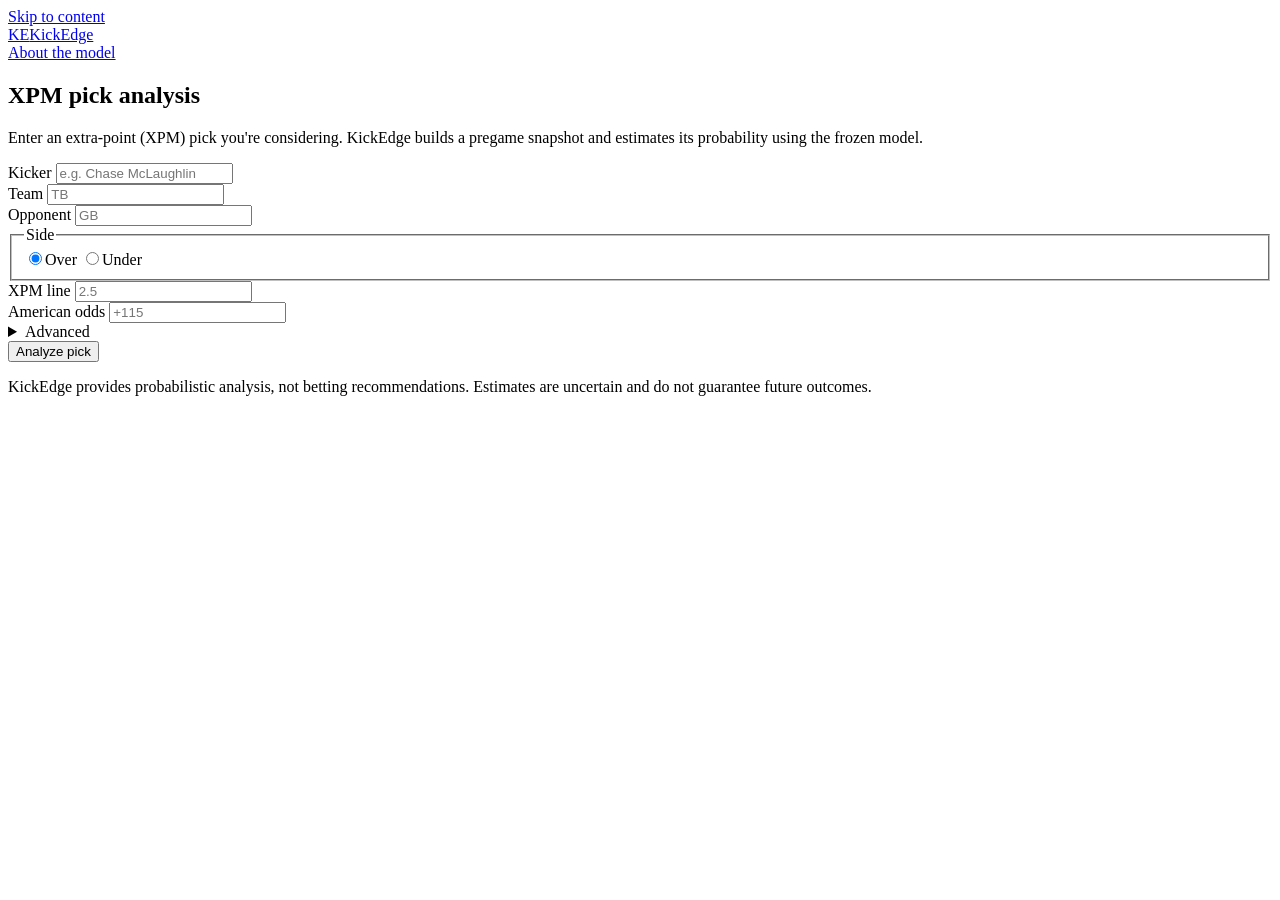
==== kickedge/web/static/index.html @ 9a16237f "feat: add KickEdge web API and pick analysis UI FastAPI layer over the 7B pipeline and 7A engine: he" ====
<!doctype html>
<html lang="en">
<head>
<meta charset="utf-8">
<meta name="viewport" content="width=device-width, initial-scale=1">
<meta name="color-scheme" content="dark light">
<title>KickEdge</title>
<meta name="description" content="Pregame probability analysis for an extra-point (XPM) pick you are considering.">
<link rel="stylesheet" href="/static/style.css">
<link rel="icon" href="/static/favicon.svg" type="image/svg+xml">
<script src="/static/app.js" defer></script>
</head>
<body>
<a class="skip" href="#main">Skip to content</a>
<header class="top">
  <div class="wrap top-row">
    <a class="brand" href="/" aria-label="KickEdge home"><span class="mark" aria-hidden="true">KE</span>KickEdge</a>
    <nav aria-label="Primary"><a href="/about">About the model</a></nav>
  </div>
</header>

<main id="main" class="wrap">
  <section class="intro">
    <h1>XPM pick analysis</h1>
    <p>Enter an extra-point (XPM) pick you're considering. KickEdge builds a pregame snapshot and estimates its probability using the frozen model.</p>
  </section>

  <form id="pick" class="card form" novalidate>
    <div class="grid">
      <div class="field span2">
        <label for="kicker">Kicker</label>
        <input id="kicker" name="kicker" required autocomplete="off" placeholder="e.g. Chase McLaughlin" maxlength="60">
      </div>
      <div class="field">
        <label for="team">Team</label>
        <input id="team" name="team" required placeholder="TB" maxlength="3" autocapitalize="characters" autocomplete="off">
      </div>
      <div class="field">
        <label for="opponent">Opponent</label>
        <input id="opponent" name="opponent" required placeholder="GB" maxlength="3" autocapitalize="characters" autocomplete="off">
      </div>
      <fieldset class="field side">
        <legend>Side</legend>
        <div class="seg">
          <input type="radio" id="side-over" name="side" value="over" checked><label for="side-over">Over</label>
          <input type="radio" id="side-under" name="side" value="under"><label for="side-under">Under</label>
        </div>
      </fieldset>
      <div class="field">
        <label for="line">XPM line</label>
        <input id="line" name="line" required inputmode="decimal" placeholder="2.5" maxlength="4">
      </div>
      <div class="field">
        <label for="odds">American odds</label>
        <input id="odds" name="odds" required inputmode="numeric" placeholder="+115" maxlength="6">
      </div>
    </div>

    <details class="advanced">
      <summary>Advanced</summary>
      <div class="grid">
        <div class="field"><label for="season">Season</label><input id="season" name="season" inputmode="numeric" placeholder="auto" maxlength="4"></div>
        <div class="field"><label for="week">Week</label><input id="week" name="week" inputmode="numeric" placeholder="auto" maxlength="2"></div>
        <div class="field span2"><label for="game_id">Game ID</label><input id="game_id" name="game_id" placeholder="2026_04_GB_TB" maxlength="20" autocomplete="off"></div>
        <div class="field"><label for="over_odds">Over odds</label><input id="over_odds" name="over_odds" inputmode="numeric" placeholder="+115" maxlength="6"></div>
        <div class="field"><label for="under_odds">Under odds</label><input id="under_odds" name="under_odds" inputmode="numeric" placeholder="-145" maxlength="6"></div>
      </div>
      <p class="hint">Supply both sides of the same quote to see the no-vig comparison.</p>
      <div class="checks">
        <label><input type="checkbox" name="include_weather" checked> Include weather context</label>
        <label><input type="checkbox" name="include_market"> Include market context (uses provider)</label>
        <label><input type="checkbox" name="refresh_data"> Refresh NFL data</label>
      </div>
    </details>

    <div class="actions">
      <button id="submit" type="submit">Analyze pick</button>
      <p id="status" class="status" role="status" aria-live="polite"></p>
    </div>
  </form>

  <div id="error" class="card error" role="alert" hidden></div>
  <div id="result" hidden></div>
</main>

<footer class="wrap foot">
  <p>KickEdge provides probabilistic analysis, not betting recommendations. Estimates are uncertain and do not guarantee future outcomes.</p>
</footer>
</body>
</html>
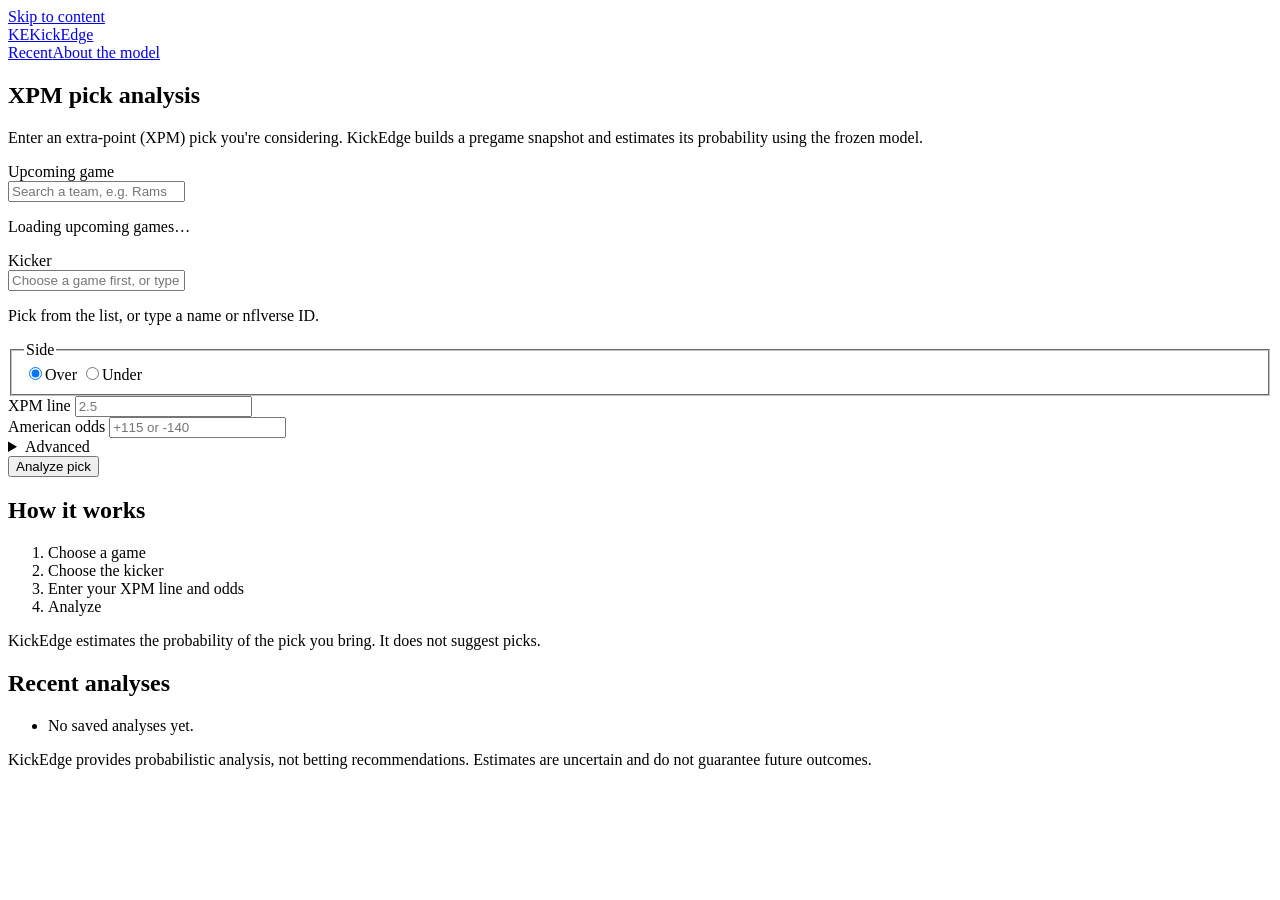
==== commit 81bcd2aa: "style: polish the KickEdge local interface Keyboard-accessible game and kicker comboboxes, reduced m" ====
--- a/kickedge/web/static/index.html
+++ b/kickedge/web/static/index.html
@@ -15,72 +15,108 @@
 <header class="top">
   <div class="wrap top-row">
     <a class="brand" href="/" aria-label="KickEdge home"><span class="mark" aria-hidden="true">KE</span>KickEdge</a>
-    <nav aria-label="Primary"><a href="/about">About the model</a></nav>
+    <nav aria-label="Primary"><a href="#recent">Recent</a><a href="/about">About the model</a></nav>
   </div>
 </header>
 
-<main id="main" class="wrap">
+<main id="main" class="wrap page">
   <section class="intro">
     <h1>XPM pick analysis</h1>
     <p>Enter an extra-point (XPM) pick you're considering. KickEdge builds a pregame snapshot and estimates its probability using the frozen model.</p>
   </section>
 
-  <form id="pick" class="card form" novalidate>
-    <div class="grid">
-      <div class="field span2">
+    <form id="pick" class="card form" novalidate>
+      <div class="field combo">
+        <label for="game">Upcoming game</label>
+        <div class="combo-box">
+          <input id="game" type="text" role="combobox" aria-autocomplete="list" aria-expanded="false"
+                 aria-controls="game-list" aria-describedby="game-hint" autocomplete="off" spellcheck="false"
+                 placeholder="Search a team, e.g. Rams">
+          <button type="button" class="clear" id="game-clear" aria-label="Clear selected game" hidden>&times;</button>
+          <ul id="game-list" role="listbox" aria-label="Upcoming games" hidden></ul>
+        </div>
+        <p id="game-hint" class="hint">Loading upcoming games…</p>
+      </div>
+
+      <div class="field combo">
         <label for="kicker">Kicker</label>
-        <input id="kicker" name="kicker" required autocomplete="off" placeholder="e.g. Chase McLaughlin" maxlength="60">
+        <div class="combo-box">
+          <input id="kicker" name="kicker" type="text" role="combobox" aria-autocomplete="list" aria-expanded="false"
+                 aria-controls="kicker-list" aria-describedby="kicker-hint" autocomplete="off" spellcheck="false"
+                 maxlength="60" placeholder="Choose a game first, or type a name">
+          <ul id="kicker-list" role="listbox" aria-label="Kickers" hidden></ul>
+        </div>
+        <p id="kicker-hint" class="hint">Pick from the list, or type a name or nflverse ID.</p>
       </div>
-      <div class="field">
-        <label for="team">Team</label>
-        <input id="team" name="team" required placeholder="TB" maxlength="3" autocapitalize="characters" autocomplete="off">
+
+      <fieldset class="field" id="kteam-field" hidden>
+        <legend>Kicker's team</legend>
+        <div class="seg" id="kteam"></div>
+      </fieldset>
+
+      <div class="row3">
+        <fieldset class="field side">
+          <legend>Side</legend>
+          <div class="seg">
+            <input type="radio" id="side-over" name="side" value="over" checked><label for="side-over">Over</label>
+            <input type="radio" id="side-under" name="side" value="under"><label for="side-under">Under</label>
+          </div>
+        </fieldset>
+        <div class="field">
+          <label for="line">XPM line</label>
+          <input id="line" name="line" required inputmode="decimal" placeholder="2.5" maxlength="4" autocomplete="off">
+        </div>
+        <div class="field">
+          <label for="odds">American odds</label>
+          <input id="odds" name="odds" required inputmode="text" placeholder="+115 or -140" maxlength="6" autocomplete="off">
+        </div>
       </div>
-      <div class="field">
-        <label for="opponent">Opponent</label>
-        <input id="opponent" name="opponent" required placeholder="GB" maxlength="3" autocapitalize="characters" autocomplete="off">
+
+      <details class="advanced" id="advanced">
+        <summary>Advanced</summary>
+        <p class="hint">Manual matchup, used only when no game is selected above. Team names and common abbreviations (LAR, JAC, WSH) are accepted.</p>
+        <div class="grid">
+          <div class="field"><label for="team">Team</label><input id="team" name="team" placeholder="e.g. LAR or Rams" maxlength="40" autocomplete="off"></div>
+          <div class="field"><label for="opponent">Opponent</label><input id="opponent" name="opponent" placeholder="e.g. PHI" maxlength="40" autocomplete="off"></div>
+          <div class="field"><label for="season">Season</label><input id="season" name="season" inputmode="numeric" placeholder="auto" maxlength="4"></div>
+          <div class="field"><label for="week">Week</label><input id="week" name="week" inputmode="numeric" placeholder="auto" maxlength="2"></div>
+          <div class="field span2"><label for="game_id">Game ID</label><input id="game_id" name="game_id" placeholder="2026_04_GB_TB" maxlength="20" autocomplete="off"></div>
+          <div class="field"><label for="over_odds">Over odds</label><input id="over_odds" name="over_odds" inputmode="text" placeholder="+115" maxlength="6"></div>
+          <div class="field"><label for="under_odds">Under odds</label><input id="under_odds" name="under_odds" inputmode="text" placeholder="-145" maxlength="6"></div>
+        </div>
+        <p class="hint">Supply both sides of the same quote to see the no-vig comparison.</p>
+        <div class="checks">
+          <label><input type="checkbox" name="include_weather" checked> Include weather context</label>
+          <label><input type="checkbox" name="include_market"> Include market context (uses provider)</label>
+          <label><input type="checkbox" name="refresh_data"> Refresh NFL data</label>
+        </div>
+      </details>
+
+      <div class="actions">
+        <button id="submit" type="submit">Analyze pick</button>
+        <p id="status" class="status" role="status" aria-live="polite"></p>
       </div>
-      <fieldset class="field side">
-        <legend>Side</legend>
-        <div class="seg">
-          <input type="radio" id="side-over" name="side" value="over" checked><label for="side-over">Over</label>
-          <input type="radio" id="side-under" name="side" value="under"><label for="side-under">Under</label>
-        </div>
-      </fieldset>
-      <div class="field">
-        <label for="line">XPM line</label>
-        <input id="line" name="line" required inputmode="decimal" placeholder="2.5" maxlength="4">
-      </div>
-      <div class="field">
-        <label for="odds">American odds</label>
-        <input id="odds" name="odds" required inputmode="numeric" placeholder="+115" maxlength="6">
-      </div>
-    </div>
-
-    <details class="advanced">
-      <summary>Advanced</summary>
-      <div class="grid">
-        <div class="field"><label for="season">Season</label><input id="season" name="season" inputmode="numeric" placeholder="auto" maxlength="4"></div>
-        <div class="field"><label for="week">Week</label><input id="week" name="week" inputmode="numeric" placeholder="auto" maxlength="2"></div>
-        <div class="field span2"><label for="game_id">Game ID</label><input id="game_id" name="game_id" placeholder="2026_04_GB_TB" maxlength="20" autocomplete="off"></div>
-        <div class="field"><label for="over_odds">Over odds</label><input id="over_odds" name="over_odds" inputmode="numeric" placeholder="+115" maxlength="6"></div>
-        <div class="field"><label for="under_odds">Under odds</label><input id="under_odds" name="under_odds" inputmode="numeric" placeholder="-145" maxlength="6"></div>
-      </div>
-      <p class="hint">Supply both sides of the same quote to see the no-vig comparison.</p>
-      <div class="checks">
-        <label><input type="checkbox" name="include_weather" checked> Include weather context</label>
-        <label><input type="checkbox" name="include_market"> Include market context (uses provider)</label>
-        <label><input type="checkbox" name="refresh_data"> Refresh NFL data</label>
-      </div>
-    </details>
-
-    <div class="actions">
-      <button id="submit" type="submit">Analyze pick</button>
-      <p id="status" class="status" role="status" aria-live="polite"></p>
-    </div>
-  </form>
+    </form>
 
   <div id="error" class="card error" role="alert" hidden></div>
   <div id="result" hidden></div>
+
+  <aside class="side-col" aria-label="Guide and recent analyses">
+    <section class="card guide" id="guide" aria-labelledby="guide-h">
+      <h2 id="guide-h">How it works</h2>
+      <ol>
+        <li>Choose a game</li>
+        <li>Choose the kicker</li>
+        <li>Enter your XPM line and odds</li>
+        <li>Analyze</li>
+      </ol>
+      <p class="hint">KickEdge estimates the probability of the pick you bring. It does not suggest picks.</p>
+    </section>
+    <section class="card recent" id="recent" aria-labelledby="recent-h">
+      <h2 id="recent-h">Recent analyses</h2>
+      <ul id="recent-list" class="recent-list"><li class="hint">No saved analyses yet.</li></ul>
+    </section>
+  </aside>
 </main>
 
 <footer class="wrap foot">
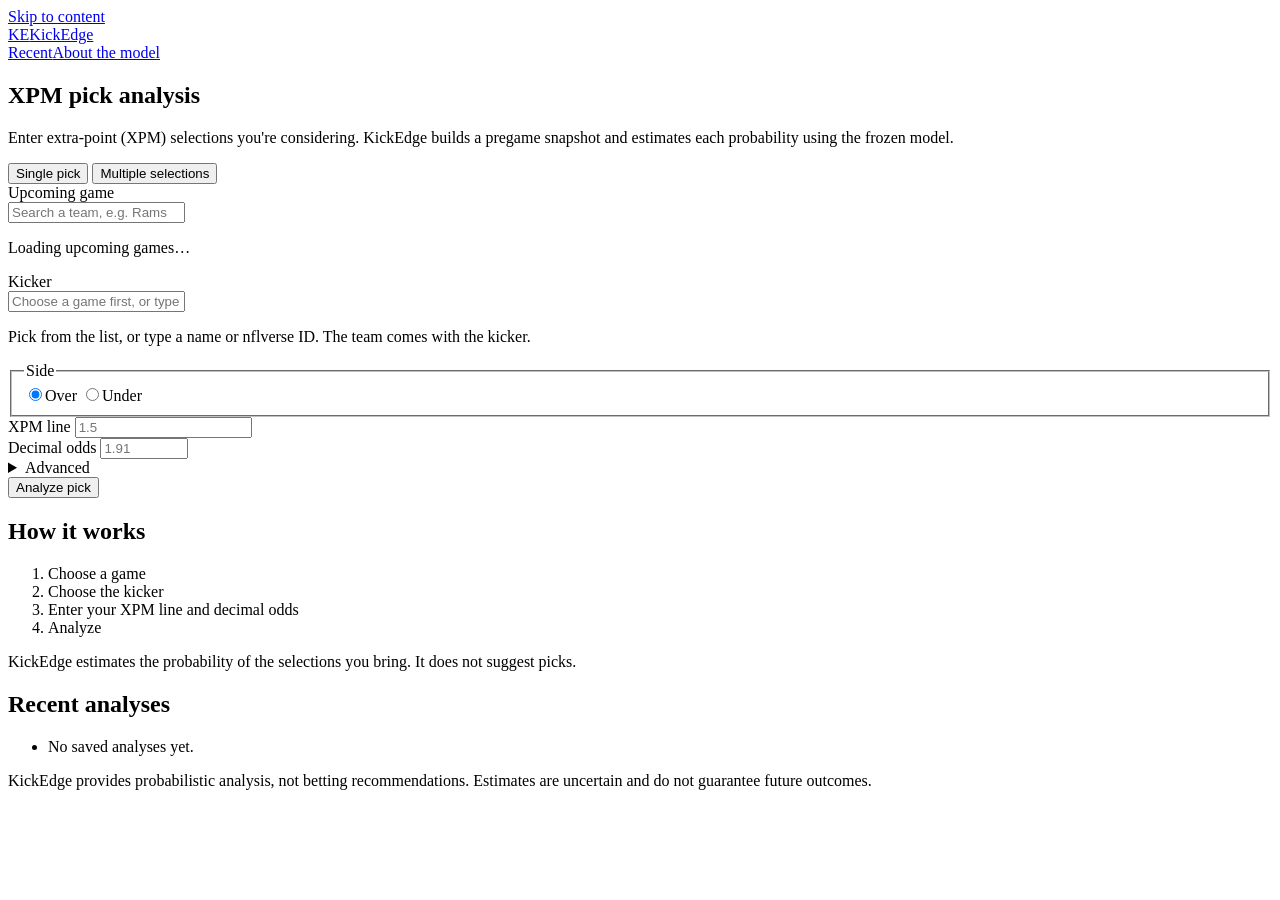
==== commit 07eed46e: "style: decimal odds, multiple selections and statistical feedback in the interface Single and Multip" ====
--- a/kickedge/web/static/index.html
+++ b/kickedge/web/static/index.html
@@ -5,7 +5,7 @@
 <meta name="viewport" content="width=device-width, initial-scale=1">
 <meta name="color-scheme" content="dark light">
 <title>KickEdge</title>
-<meta name="description" content="Pregame probability analysis for an extra-point (XPM) pick you are considering.">
+<meta name="description" content="Pregame probability analysis for extra-point (XPM) selections you are considering.">
 <link rel="stylesheet" href="/static/style.css">
 <link rel="icon" href="/static/favicon.svg" type="image/svg+xml">
 <script src="/static/app.js" defer></script>
@@ -22,9 +22,15 @@
 <main id="main" class="wrap page">
   <section class="intro">
     <h1>XPM pick analysis</h1>
-    <p>Enter an extra-point (XPM) pick you're considering. KickEdge builds a pregame snapshot and estimates its probability using the frozen model.</p>
+    <p>Enter extra-point (XPM) selections you're considering. KickEdge builds a pregame snapshot and estimates each probability using the frozen model.</p>
   </section>
 
+  <div class="tabs" role="tablist" aria-label="Analysis mode">
+    <button type="button" role="tab" id="tab-single" aria-controls="panel-single" aria-selected="true">Single pick</button>
+    <button type="button" role="tab" id="tab-multi" aria-controls="panel-multi" aria-selected="false" tabindex="-1">Multiple selections</button>
+  </div>
+
+  <section id="panel-single" class="panel" role="tabpanel" aria-labelledby="tab-single">
     <form id="pick" class="card form" novalidate>
       <div class="field combo">
         <label for="game">Upcoming game</label>
@@ -46,13 +52,8 @@
                  maxlength="60" placeholder="Choose a game first, or type a name">
           <ul id="kicker-list" role="listbox" aria-label="Kickers" hidden></ul>
         </div>
-        <p id="kicker-hint" class="hint">Pick from the list, or type a name or nflverse ID.</p>
+        <p id="kicker-hint" class="hint">Pick from the list, or type a name or nflverse ID. The team comes with the kicker.</p>
       </div>
-
-      <fieldset class="field" id="kteam-field" hidden>
-        <legend>Kicker's team</legend>
-        <div class="seg" id="kteam"></div>
-      </fieldset>
 
       <div class="row3">
         <fieldset class="field side">
@@ -64,11 +65,11 @@
         </fieldset>
         <div class="field">
           <label for="line">XPM line</label>
-          <input id="line" name="line" required inputmode="decimal" placeholder="2.5" maxlength="4" autocomplete="off">
+          <input id="line" name="line" required inputmode="decimal" placeholder="1.5" maxlength="4" autocomplete="off">
         </div>
         <div class="field">
-          <label for="odds">American odds</label>
-          <input id="odds" name="odds" required inputmode="text" placeholder="+115 or -140" maxlength="6" autocomplete="off">
+          <label for="odds">Decimal odds</label>
+          <input id="odds" name="odds" type="number" step="0.01" min="1.01" max="1000" required inputmode="decimal" placeholder="1.91" autocomplete="off" class="decimal">
         </div>
       </div>
 
@@ -81,8 +82,8 @@
           <div class="field"><label for="season">Season</label><input id="season" name="season" inputmode="numeric" placeholder="auto" maxlength="4"></div>
           <div class="field"><label for="week">Week</label><input id="week" name="week" inputmode="numeric" placeholder="auto" maxlength="2"></div>
           <div class="field span2"><label for="game_id">Game ID</label><input id="game_id" name="game_id" placeholder="2026_04_GB_TB" maxlength="20" autocomplete="off"></div>
-          <div class="field"><label for="over_odds">Over odds</label><input id="over_odds" name="over_odds" inputmode="text" placeholder="+115" maxlength="6"></div>
-          <div class="field"><label for="under_odds">Under odds</label><input id="under_odds" name="under_odds" inputmode="text" placeholder="-145" maxlength="6"></div>
+          <div class="field"><label for="over_odds">Over odds (decimal)</label><input id="over_odds" name="over_odds" type="number" step="0.01" min="1.01" max="1000" inputmode="decimal" placeholder="1.91" class="decimal"></div>
+          <div class="field"><label for="under_odds">Under odds (decimal)</label><input id="under_odds" name="under_odds" type="number" step="0.01" min="1.01" max="1000" inputmode="decimal" placeholder="1.91" class="decimal"></div>
         </div>
         <p class="hint">Supply both sides of the same quote to see the no-vig comparison.</p>
         <div class="checks">
@@ -97,9 +98,34 @@
         <p id="status" class="status" role="status" aria-live="polite"></p>
       </div>
     </form>
+  </section>
 
-  <div id="error" class="card error" role="alert" hidden></div>
-  <div id="result" hidden></div>
+  <section id="panel-multi" class="panel" role="tabpanel" aria-labelledby="tab-multi" hidden>
+    <form id="multi" class="card form" novalidate>
+      <p class="hint">Add 2 to 10 selections. Each one is analyzed exactly like a single pick; the combined probability is an approximation that assumes independent selections.</p>
+      <div id="legs" class="legs"></div>
+      <div class="multi-actions">
+        <button type="button" id="add-leg" class="secondary">+ Add selection</button>
+        <span id="leg-count" class="hint" aria-live="polite"></span>
+      </div>
+      <details class="advanced">
+        <summary>Options</summary>
+        <div class="checks">
+          <label><input type="checkbox" name="include_weather" checked> Include weather context</label>
+          <label><input type="checkbox" name="refresh_data"> Refresh NFL data</label>
+        </div>
+      </details>
+      <div class="actions">
+        <button id="multi-submit" type="submit">Analyze selections</button>
+        <p id="multi-status" class="status" role="status" aria-live="polite"></p>
+      </div>
+    </form>
+  </section>
+
+  <div id="error" class="card error" role="alert" data-mode="single" hidden></div>
+  <div id="result" data-mode="single" hidden></div>
+  <div id="multi-error" class="card error" role="alert" data-mode="multi" hidden></div>
+  <div id="multi-result" data-mode="multi" hidden></div>
 
   <aside class="side-col" aria-label="Guide and recent analyses">
     <section class="card guide" id="guide" aria-labelledby="guide-h">
@@ -107,10 +133,10 @@
       <ol>
         <li>Choose a game</li>
         <li>Choose the kicker</li>
-        <li>Enter your XPM line and odds</li>
+        <li>Enter your XPM line and decimal odds</li>
         <li>Analyze</li>
       </ol>
-      <p class="hint">KickEdge estimates the probability of the pick you bring. It does not suggest picks.</p>
+      <p class="hint">KickEdge estimates the probability of the selections you bring. It does not suggest picks.</p>
     </section>
     <section class="card recent" id="recent" aria-labelledby="recent-h">
       <h2 id="recent-h">Recent analyses</h2>
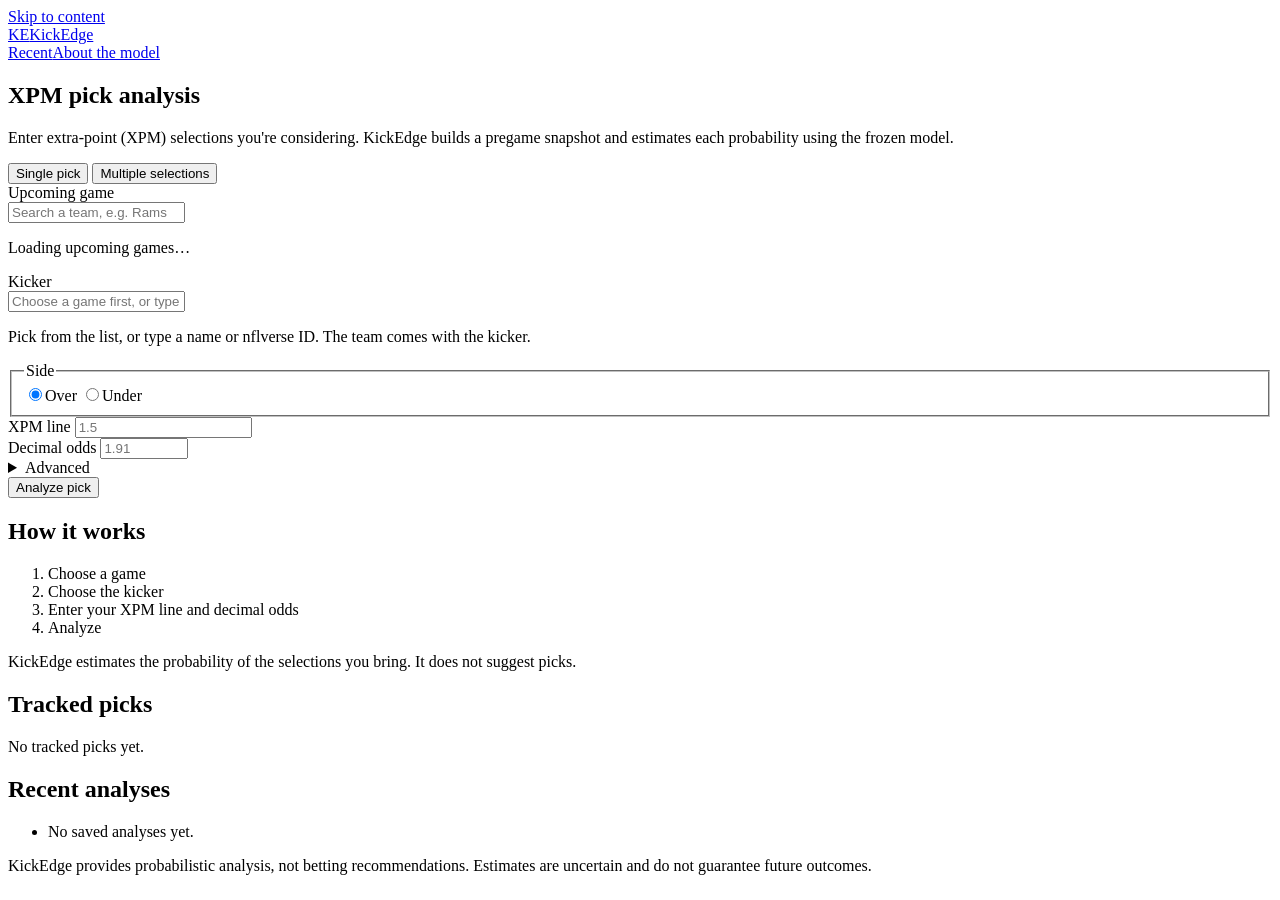
==== commit e8d31e48: "feat: local official pick tracker for single analyses "Track pick" freezes a saved pregame single an" ====
--- a/kickedge/web/static/index.html
+++ b/kickedge/web/static/index.html
@@ -138,6 +138,10 @@
       </ol>
       <p class="hint">KickEdge estimates the probability of the selections you bring. It does not suggest picks.</p>
     </section>
+    <section class="card tracked" id="tracked" aria-labelledby="tracked-h">
+      <h2 id="tracked-h">Tracked picks</h2>
+      <div id="tracked-body"><p class="hint">No tracked picks yet.</p></div>
+    </section>
     <section class="card recent" id="recent" aria-labelledby="recent-h">
       <h2 id="recent-h">Recent analyses</h2>
       <ul id="recent-list" class="recent-list"><li class="hint">No saved analyses yet.</li></ul>
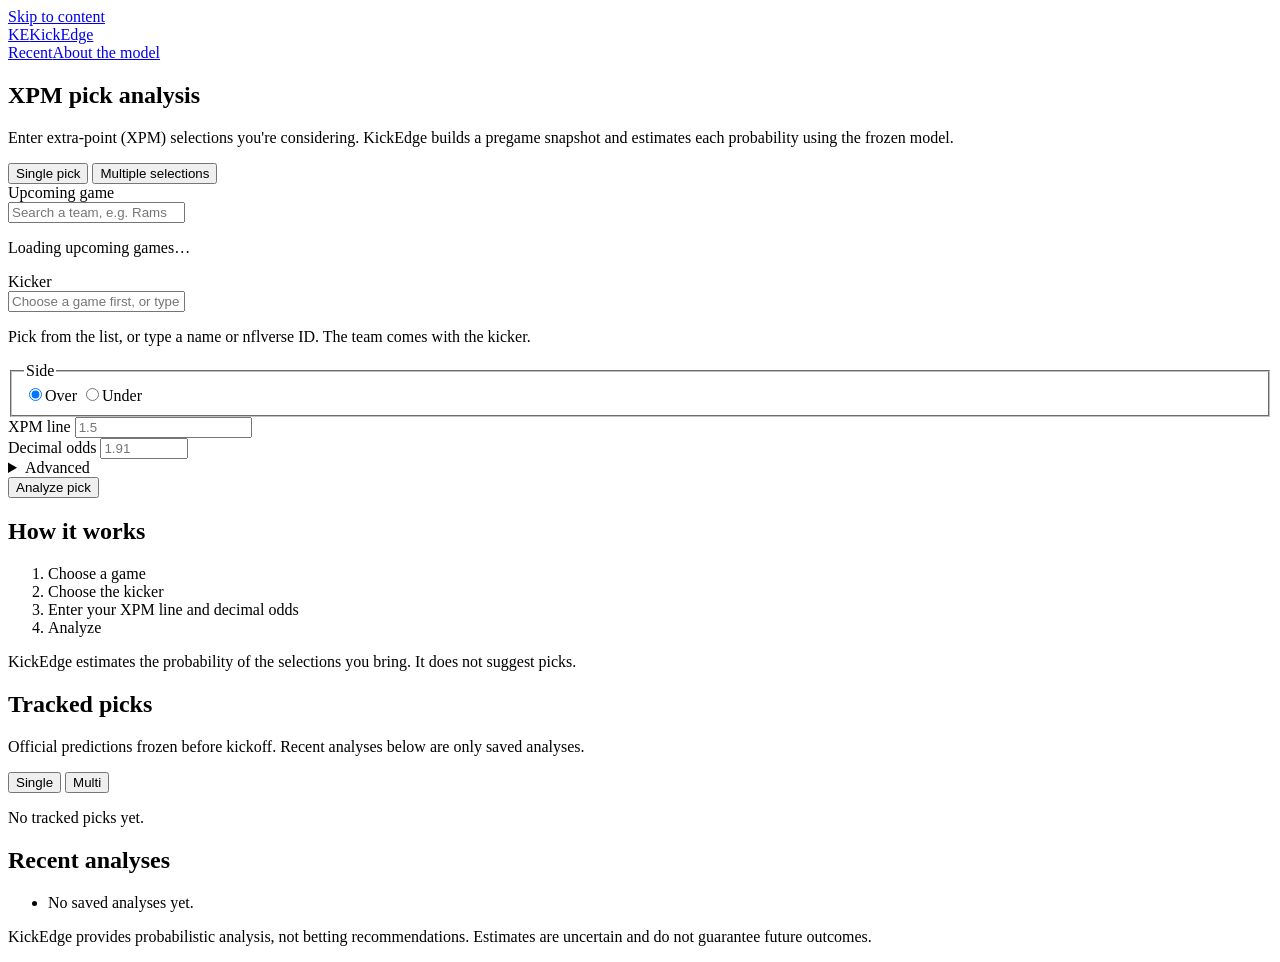
==== commit 59eada20: "feat(tracker): official multi tracking with per-leg settlement "Track multi" freezes a saved multi a" ====
--- a/kickedge/web/static/index.html
+++ b/kickedge/web/static/index.html
@@ -140,7 +140,13 @@
     </section>
     <section class="card tracked" id="tracked" aria-labelledby="tracked-h">
       <h2 id="tracked-h">Tracked picks</h2>
+      <p class="hint">Official predictions frozen before kickoff. Recent analyses below are only saved analyses.</p>
+      <div class="tracked-tabs" role="group" aria-label="Tracked pick type">
+        <button type="button" class="secondary" id="tracked-tab-single" aria-pressed="true" aria-controls="tracked-body">Single</button>
+        <button type="button" class="secondary" id="tracked-tab-multi" aria-pressed="false" aria-controls="tracked-multi-body">Multi</button>
+      </div>
       <div id="tracked-body"><p class="hint">No tracked picks yet.</p></div>
+      <div id="tracked-multi-body" hidden><p class="hint">No tracked multis yet.</p></div>
     </section>
     <section class="card recent" id="recent" aria-labelledby="recent-h">
       <h2 id="recent-h">Recent analyses</h2>
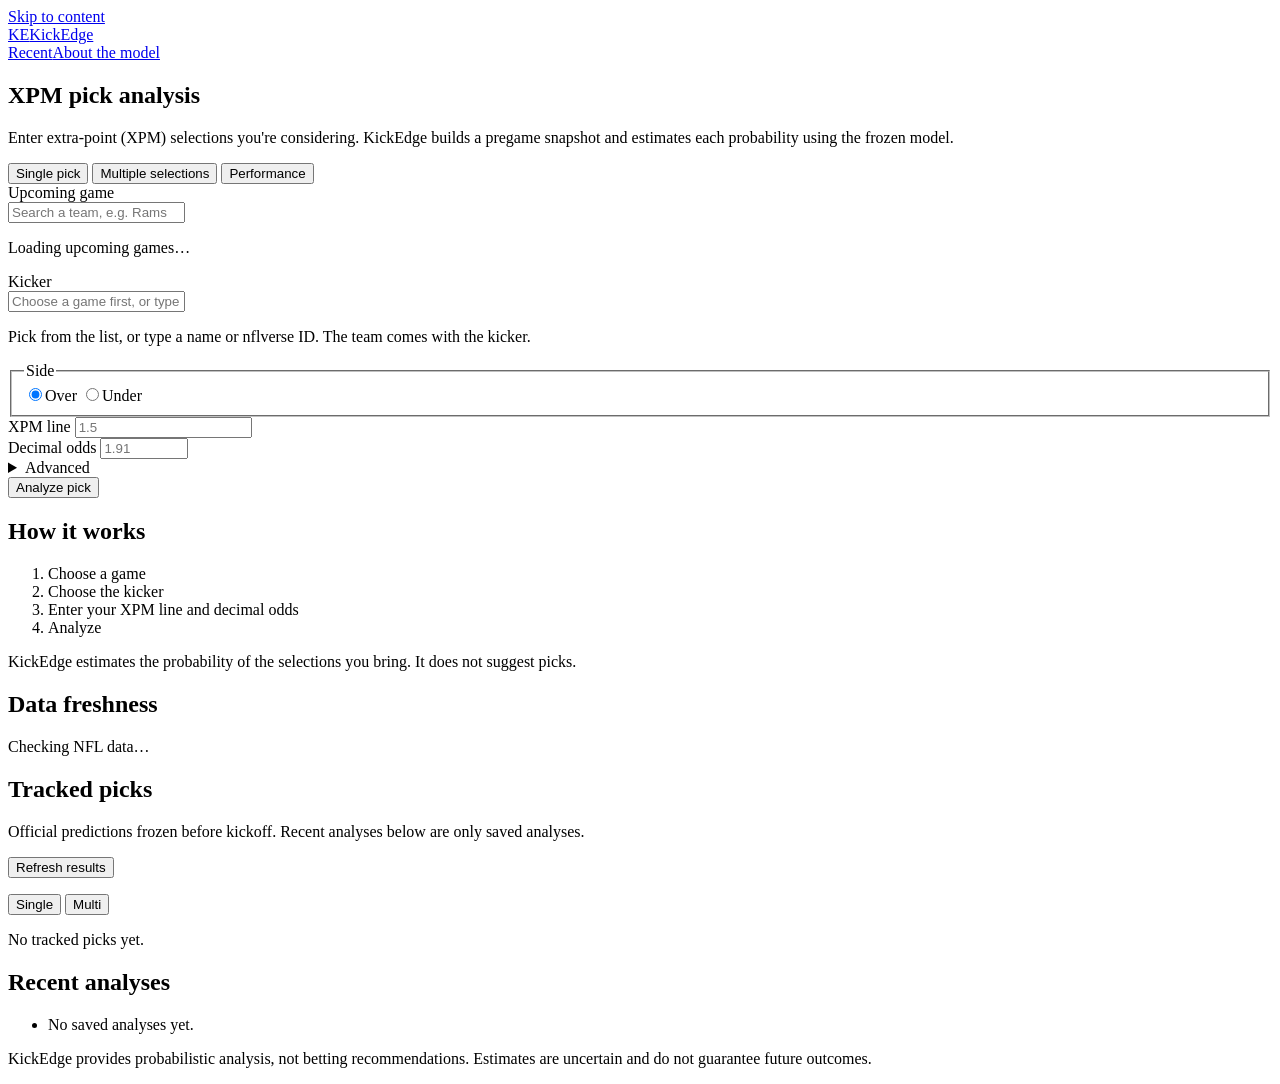
==== commit 0efbaf4f: "feat: tracking and monitoring endpoints and interface POST /api/tracking/refresh-results (run on pag" ====
--- a/kickedge/web/static/index.html
+++ b/kickedge/web/static/index.html
@@ -28,6 +28,7 @@
   <div class="tabs" role="tablist" aria-label="Analysis mode">
     <button type="button" role="tab" id="tab-single" aria-controls="panel-single" aria-selected="true">Single pick</button>
     <button type="button" role="tab" id="tab-multi" aria-controls="panel-multi" aria-selected="false" tabindex="-1">Multiple selections</button>
+    <button type="button" role="tab" id="tab-performance" aria-controls="panel-performance" aria-selected="false" tabindex="-1">Performance</button>
   </div>
 
   <section id="panel-single" class="panel" role="tabpanel" aria-labelledby="tab-single">
@@ -122,6 +123,14 @@
     </form>
   </section>
 
+  <section id="panel-performance" class="panel" role="tabpanel" aria-labelledby="tab-performance" hidden>
+    <section class="card" aria-labelledby="perf-h">
+      <h2 id="perf-h">Model performance</h2>
+      <p class="hint">Official tracked picks only (frozen before kickoff), with their latest effective results. Recent analyses that were not tracked are never counted. This measures the frozen V1 model; nothing is refitted or recalibrated.</p>
+    </section>
+    <div id="perf-body"><p class="hint">Loading performance…</p></div>
+  </section>
+
   <div id="error" class="card error" role="alert" data-mode="single" hidden></div>
   <div id="result" data-mode="single" hidden></div>
   <div id="multi-error" class="card error" role="alert" data-mode="multi" hidden></div>
@@ -138,9 +147,18 @@
       </ol>
       <p class="hint">KickEdge estimates the probability of the selections you bring. It does not suggest picks.</p>
     </section>
+    <section class="card freshness" id="freshness" aria-labelledby="freshness-h">
+      <h2 id="freshness-h">Data freshness</h2>
+      <div id="freshness-body"><p class="hint">Checking NFL data…</p></div>
+    </section>
     <section class="card tracked" id="tracked" aria-labelledby="tracked-h">
       <h2 id="tracked-h">Tracked picks</h2>
       <p class="hint">Official predictions frozen before kickoff. Recent analyses below are only saved analyses.</p>
+      <div class="refresh-row">
+        <button type="button" class="secondary" id="refresh-results">Refresh results</button>
+        <p id="refresh-status" class="status" role="status" aria-live="polite"></p>
+      </div>
+      <ul id="refresh-warnings" class="warn-list" aria-label="Result warnings" hidden></ul>
       <div class="tracked-tabs" role="group" aria-label="Tracked pick type">
         <button type="button" class="secondary" id="tracked-tab-single" aria-pressed="true" aria-controls="tracked-body">Single</button>
         <button type="button" class="secondary" id="tracked-tab-multi" aria-pressed="false" aria-controls="tracked-multi-body">Multi</button>
